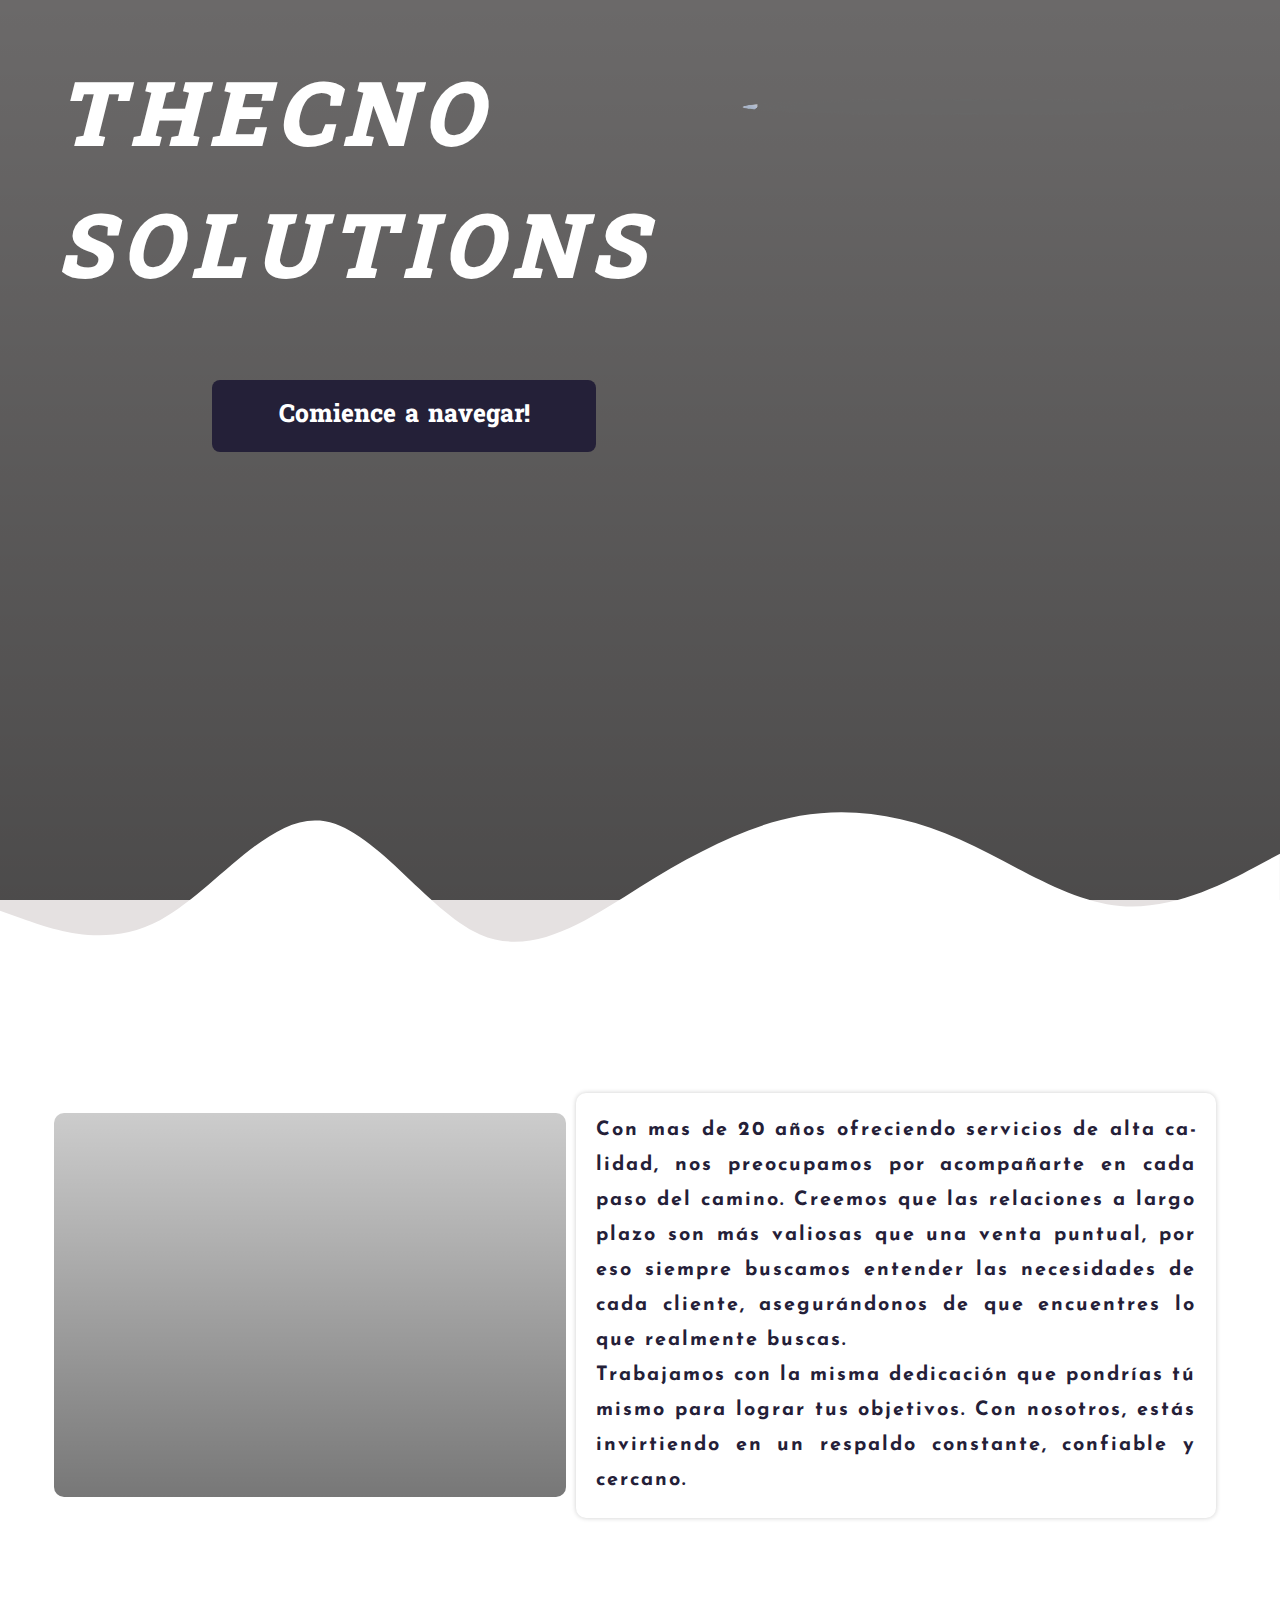
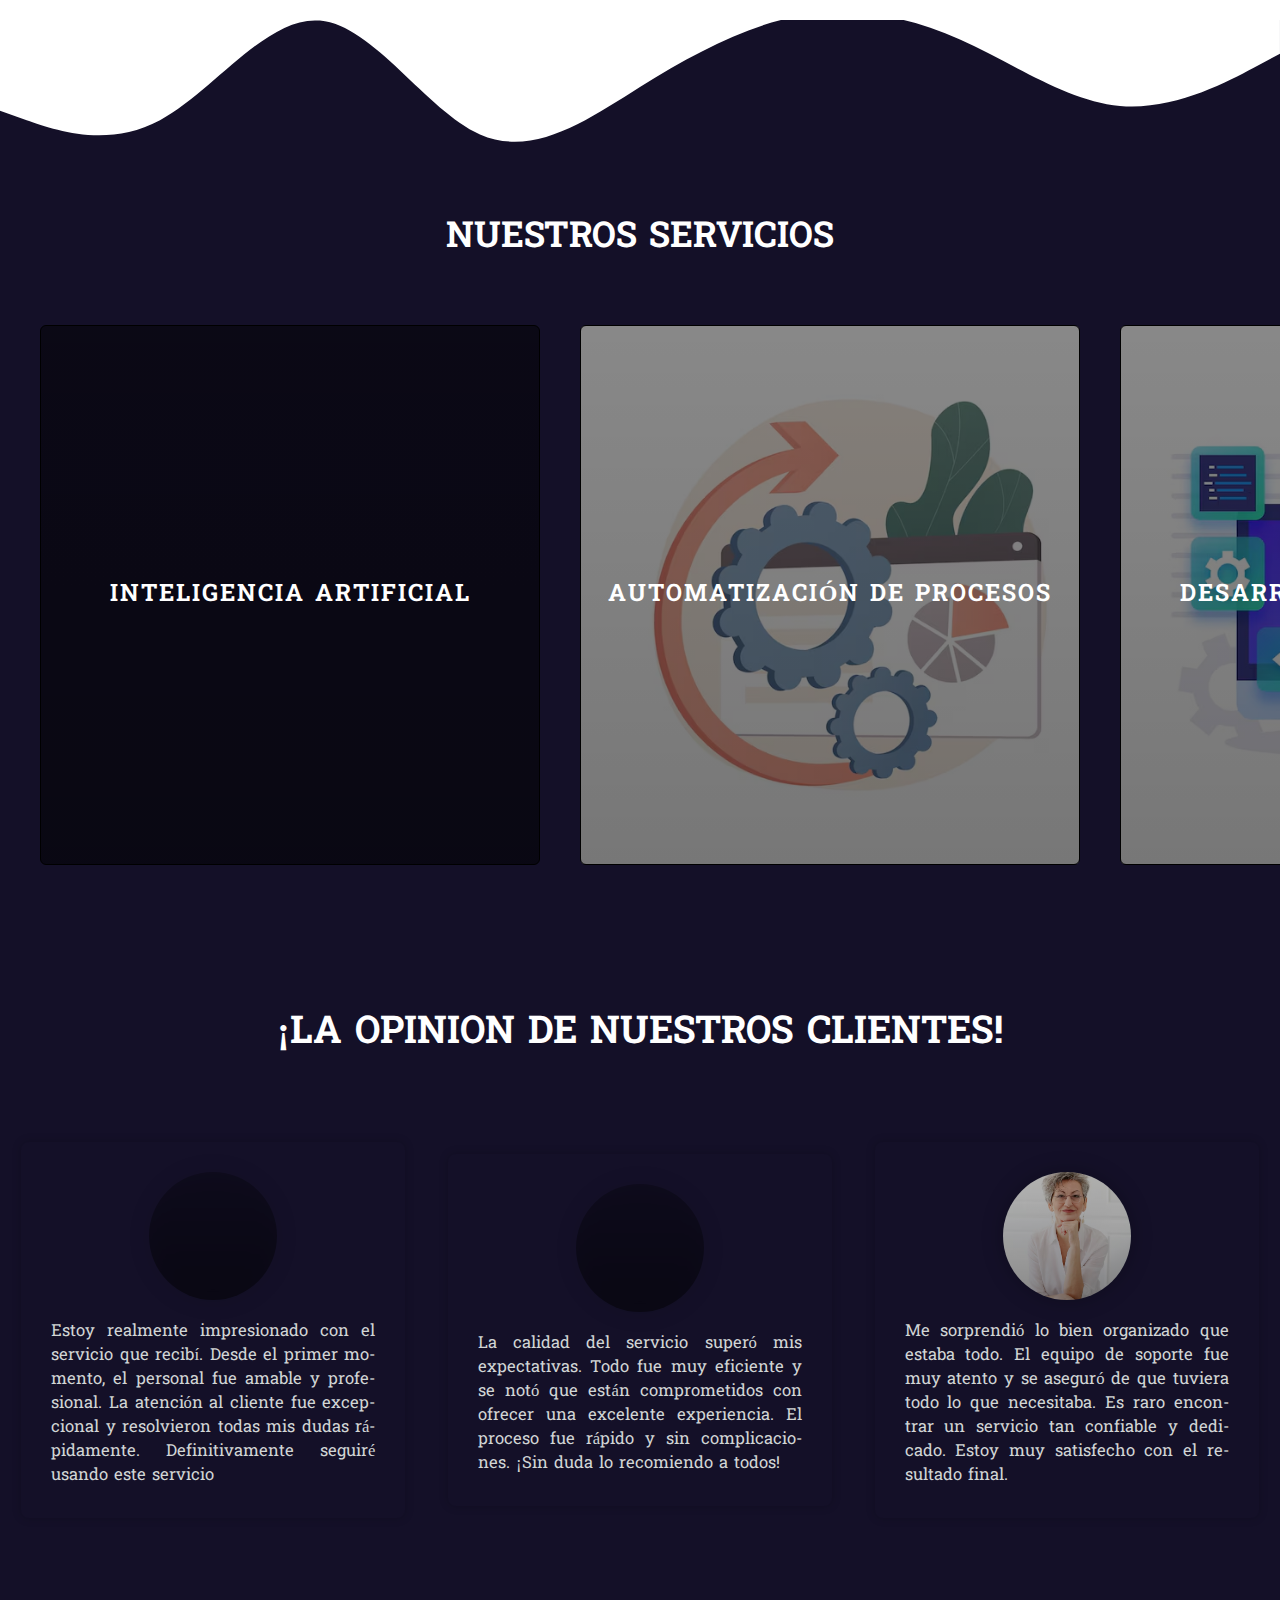
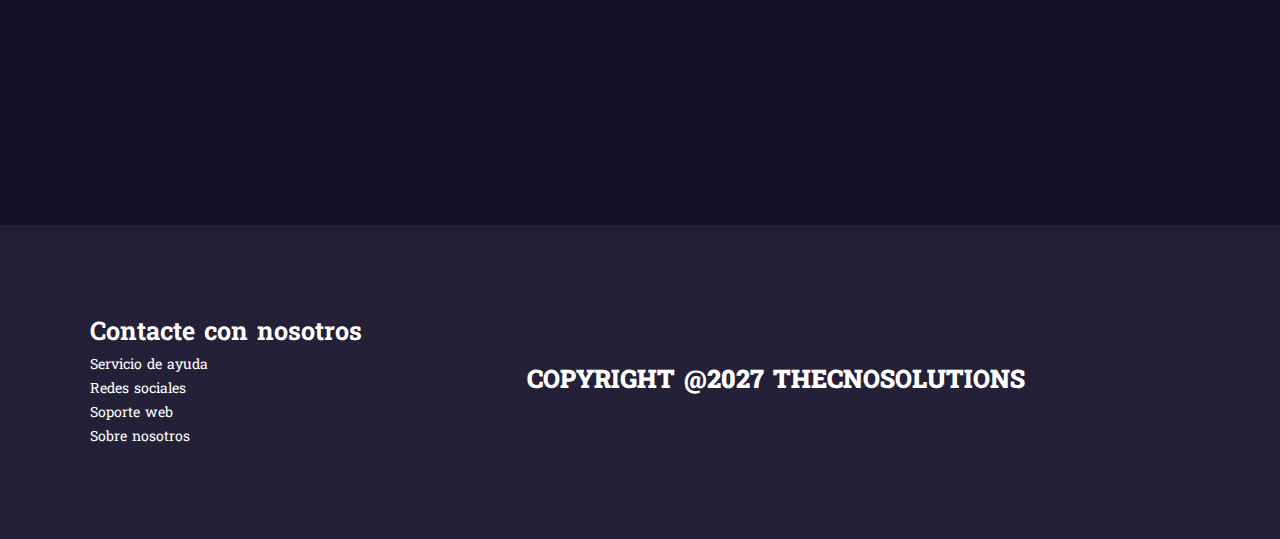
==== index_blog.html @ 822e2746 "Update and rename Index_blog.html to index_blog.html y cambio de rutas en indexbloghtml" ====
<!DOCTYPE html>
<html lang="es">
<head>
    <meta charset="UTF-8">
    <meta name="viewport" content="width=device-width, initial-scale=1.0">
    <title>Thecnosolutions</title>
    <link rel="stylesheet" href="index_blog_styles.css">
    <link href="https://fonts.googleapis.com/css2?family=Hanuman:wght@100;300;400;700;900&display=swap" rel="stylesheet">
    <link href="https://fonts.googleapis.com/css2?family=Hanuman:wght@100;300;400;700;900&family=Josefin+Sans:ital,wght@0,100..700;1,100..700&display=swap" rel="stylesheet">
    <link rel="stylesheet" href="https://cdnjs.cloudflare.com/ajax/libs/animate.css/4.1.1/animate.min.css"/>
    <link rel="icon" href="favicon2-16x16.png" type="image/x-icon">
</head>
<body>
    <main class="main__section">
        <section class="top__main__section">
            <div class="data__container">
                <h1 class="main__title">
                    <span class="primera__parte">Thecno</span>
                    <span class="segunda__parte">Solutions</span>
                </h1>
                <button class="animate__animated animate__slideInLeft top__main__button">Comience a navegar!</button>
            </div>
            <img src="plantilla-diseno-logotipo-letra-monograma_23-2151040148.avif" class="top__main__img">
        </section>
        <section class="main__description">
            <svg xmlns="http://www.w3.org/2000/svg" viewBox="0 0 1440 320" class="dou"><path fill="#fff" fill-opacity="1" d="M0,192L30,202.7C60,213,120,235,180,202.7C240,171,300,85,360,90.7C420,96,480,192,540,218.7C600,245,660,203,720,165.3C780,128,840,96,900,85.3C960,75,1020,85,1080,112C1140,139,1200,181,1260,186.7C1320,192,1380,160,1410,144L1440,128L1440,320L1410,320C1380,320,1320,320,1260,320C1200,320,1140,320,1080,320C1020,320,960,320,900,320C840,320,780,320,720,320C660,320,600,320,540,320C480,320,420,320,360,320C300,320,240,320,180,320C120,320,60,320,30,320L0,320Z"></path></svg>
            <div class="animate__animated animate__fadeInLeft main__description__img"></div>
            <p class="animate__animated animate__fadeInRight top__main__data"> Con mas de 20 años ofreciendo servicios de alta calidad, nos preocupamos por acompañarte en cada paso del camino. Creemos que las relaciones a largo plazo son más valiosas que una venta puntual, por eso siempre buscamos entender las necesidades de cada cliente, asegurándonos de que encuentres lo que realmente buscas.<br>
                Trabajamos con la misma dedicación que pondrías tú mismo para lograr tus objetivos. Con nosotros, estás invirtiendo en un respaldo constante, confiable y cercano.
        </section>
        <section class="categories__main__section">
            <svg xmlns="http://www.w3.org/2000/svg" viewBox="0 0 1440 320" class="dea"><path fill="#fff" fill-opacity="1" d="M0,192L30,202.7C60,213,120,235,180,202.7C240,171,300,85,360,90.7C420,96,480,192,540,218.7C600,245,660,203,720,165.3C780,128,840,96,900,85.3C960,75,1020,85,1080,112C1140,139,1200,181,1260,186.7C1320,192,1380,160,1410,144L1440,128L1440,0L1410,0C1380,0,1320,0,1260,0C1200,0,1140,0,1080,0C1020,0,960,0,900,0C840,0,780,0,720,0C660,0,600,0,540,0C480,0,420,0,360,0C300,0,240,0,180,0C120,0,60,0,30,0L0,0Z"></path></svg>
            <h2 class="categories__title">Nuestros servicios</h2>
            <div class="animate__animated animate__fadeInRight categories__wrapper">
                <div class="categorie__container">
                    <h2 class="categorie__container__title" id="IA">Inteligencia Artificial</h2>
                </div>
                <div class="categorie__container procesos">
                    <h2 class="categorie__container__title">automatización de procesos</h2>
                </div>
                <div class="categorie__container software">
                    <h2 class="categorie__container__title">Desarrollo de software</h2>
                </div>
                <div class="categorie__container datos">
                    <h2 class="categorie__container__title">Analisis de datos</h2>
                </div>
                <div class="categorie__container machine">
                    <h2 class="categorie__container__title">Machine learning</h2>
                </div>
                <div class="categorie__container servicios">
                    <h2 class="categorie__container__title">Micro servicios</h2>
                </div>
            </div>
        </section>
        <section class="client__section">
            <h2 class="animate__animated animate__bounce client__title">¡La opinion de nuestros clientes!</h2>
            <div class="client__wrapper">
            <div class="animate__animated animate__fadeInUp client__container">
            <div class="img__client"></div>
            <div class="data__client"><p class="datatext__client">Estoy realmente impresionado con el servicio que recibí. Desde el primer momento, el personal fue amable y profesional. La atención al cliente fue excepcional y resolvieron todas mis dudas rápidamente. Definitivamente seguiré usando este servicio</p></div>
        </div>
        <div class="animate__animated animate__fadeInUp client__container">
            <div class="img__client señorita"></div>
            <div class="data__client"><p class="datatext__client">La calidad del servicio superó mis expectativas. Todo fue muy eficiente y se notó que están comprometidos con ofrecer una excelente experiencia. El proceso fue rápido y sin complicaciones. ¡Sin duda lo recomiendo a todos!</p></div>
        </div>
        <div class="animate__animated animate__fadeInUp client__container ea">
            <div class="img__client señora"></div>
            <div class="data__client"><p class="datatext__client">Me sorprendió lo bien organizado que estaba todo. El equipo de soporte fue muy atento y se aseguró de que tuviera todo lo que necesitaba. Es raro encontrar un servicio tan confiable y dedicado. Estoy muy satisfecho con el resultado final.</p></div>
        </div>
    </div>
        </section>
    </main>
    <footer class="footer">
        <ul class="footer__list">
            <h2 class="animate__animated animate__bounce footer__subtitle">Contacte con nosotros</h2>
            <li class="footer__listitem"><a href="#" class="footer__linkitem" >Servicio de ayuda</a></li>
            <li class="footer__listitem"><a href="#" class="footer__linkitem" >Redes sociales</a></li>
            <li class="footer__listitem"><a href="#" class="footer__linkitem" >Soporte web</a></li>
            <li class="footer__listitem"><a href="#" class="footer__linkitem" >Sobre nosotros</a></li>
        </ul>
        <p class="footer__description">Copyright @2027 ThecnoSolutions</p> 
    </footer>
</body>
</html>
---- index_blog_styles.css ----
* {
    box-sizing: border-box;
    padding: 0;
    margin: 0;
}
body{
    background-color: #e5e1e1;
    font-family: Hanuman;
    min-height: 100vh;
    overflow-x: hidden;
    scroll-behavior: smooth;
    display: flex;
    flex-direction: column;
}
main{
    flex: 1;
}
::-webkit-scrollbar{
    background-color: transparent;
}
::-webkit-scrollbar-thumb{
    background-color: #141028;
}
/* ----------------------------------------------- top section ----------------------------------------------------------- */
/* azul, blanco, gris y toques de verde o naranja) */

.top__title{
    font-size: clamp(3vw, 3vw, 4vw);
    text-transform: uppercase;
}
.top__subtitle{
    position: absolute;
    bottom: 0;
    font-size: clamp(1vw, 1vw, 2vw);
}
.dou{
    position: absolute;
    top: -250px;

}
.dea{
    position: relative;
    top: -80px;
}
/* ----------------------------------------------- main section ----------------------------------------------------------- */
.top__main__section{
    background-image: linear-gradient(#0008, #000a), url(technology-human-touch-background-modern-remake-creation-adam.jpg);
    height: clamp(40vh, 110vh, 120vh);
    background-size: cover;
    background-attachment: fixed;
    position: relative;
    overflow: hidden;
}
.main__title{
    font-size: clamp(2vw, 7vw, 9vw);
    font-style: oblique;
    font-weight: 900;
    letter-spacing: 10px;
    padding: 8px;
    text-transform: uppercase;
    position: relative;
}
.primera__parte::after, .segunda__parte::after{
    content: "";
    position: absolute;
    bottom: -3px; 
    left: 0;
    width: 0;  
    height: 4px;  
    background-color: #fff;
    border-radius: 10px;
    transition: width 0.3s ease;  
}
.primera__parte:hover::after, .segunda__parte:hover::after {
    width: 50%;  
}
.primera__parte, .segunda__parte{
    display: flex;
    position: relative;
}
.top__main__description{
    width: clamp(10vw, 50vw, 90vw);
    text-align: justify;
    font-size: clamp(1vw, 1.4vw, 3vw);
    background-color: #242038;
    color: #fff;
    border-radius: 8px;
    padding: 10px;
}
.data__container{
    display: flex;
    flex-direction: column;
    padding: 50px;
    gap: 30px;
}
.subtitle__data__container{
    font-size: clamp(1vw, 1.5vw, 2vw);
    color: #fff;
    background-color: #242038;
    margin: 10px;
    border-radius: 8px;
    width: fit-content;
    padding: 5px;
}
.data__text__container{
    display: flex;
    flex-direction: column;
    width: clamp(30vw, 50vw, 80vw);
    margin: 20px;
    padding: 10px;
    border-radius: 8px;
    font-size: clamp(6vw, 8vw, 10vw);
    font-weight: 800;
    text-transform: uppercase;
    color: #fff;
}
.data__text__title__firstpart, .data__text__title__secondpart{
    font-size: clamp(2vw, 8vw, 9vw);
    animation: typing 2s forwards;
}
.data__text__title__firstpart{
    mask-image: linear-gradient(to right, black 50%, transparent 70%);
}
.data__text__title__secondpart{
    mask-image: linear-gradient(to right, black 80%, transparent 95%);
}
.title__data__container{
    color: #e5e1e1;
    font-size: clamp(2vw, 2vw, 2vw);
    font-family: Hanuman;
}
.main__description{
    background-color: #fff;
    height: clamp(20vh, 70vh, 90vh);
    padding: 50px;
    display: flex;
    align-items: center;
    justify-content: center;
    position: relative;
}
.main__description__img{
    background-image: linear-gradient(#0003, #0008), url(imagenescompañia.avif);
    background-size: cover;
    width: clamp(20vw, 40vw, 60vw);
    height: clamp(20vw, 30vw, 60vw);
    border-radius: 10px;
}
.top__main__data{
    width: clamp(40vw, 50vw, 55vw);
    font-size: calc(1.3rem - 1px);
    font-weight: 900;
    color: #242038;
    text-align: justify;
    margin: 0 10px;
    text-wrap: balance;
    padding: 20px;
    letter-spacing: 2px;
    hyphens: auto;
    font-family: Josefin Sans;
    line-height: 35px;
    box-shadow: 0 0 5px #0003;
    border-radius: 10px;
}
span{
    color: #fff;
}
.top__main__button{
    font-size: calc(1.5rem + 1px);
    font-weight: 800;
    font-family: Hanuman;
    margin: 20px auto;
    background-color: #242038;
    color: #fff;
    border-radius: 8px;
    width: clamp(10vw, 30vw, 45vw);
    height: clamp(5vh, 8vh, 15vh);
    position: relative;
    left: -20%;
    border: none;
    transition: all .4s;
    animation-delay: .2s;
}
.top__main__button:hover{
    transform: scale(1.02);
}
.top__main__button:active{
    transform: scale(0.98);
}

.top__main__button::before{
    content: "Comience a navegar!";
    width: 0;
    height: 100%;
    position: absolute;
    top: 0;
    left: 0;
    border-radius: 8px;
    background-color: #fff;
    color: #242038;
    display: flex;
    justify-content: center;
    text-wrap: balance;
    align-items: center;
    opacity: 0;
    transition: all .7s;
    overflow: hidden;
}
.top__main__button:hover::before{
    width: 100%;
    opacity: 1;
}
.top__main__img{
    width: clamp(20vw, 35vw, 40vw);
    mask-image: radial-gradient( black 55%, transparent 100%);
    mask-size: 100% 100%;
    position: absolute;
    right: 7%;
    top: 10%;
    backdrop-filter: blur(50px);
    border-radius: 50%;
    animation: move 3s infinite alternate-reverse;
}
/* ------------------------------- animation section -----------------------------------*/
@keyframes move {
    0%{
        transform: translateY(15px);
    }
    50%{
        transform: translateY(-15px);
    }
    100%{
        transform: translateY(15px);
    }
}


/* -------------------- categories section -------------------------------*/
.categories__main__section{
    background-color: #141028;
}
.categories__title{
    margin-top: -120px;
    margin-bottom: 50px;
    text-align: center;
    padding: 20px;
    color: #fff;
    text-transform: uppercase;
    font-size: clamp(1vw, 2.8vw, 3vw);
}
.categories__wrapper{
    display: grid;
    margin-top: -50px;
    grid-auto-flow: column;
    grid-template-rows: 600px;
    overflow-x: scroll;
    scroll-snap-type: x mandatory;
    overflow-y: auto;
    padding: 20px;
    animation-timeline: view();
    animation-delay: -.65s;
}
.animate__zoomIn{
    animation-timeline: view();
    animation-delay: -.4s;
}
.animate__fadeInLeft{
    animation-timeline: view();
    animation-range: contain;
    animation-delay: -.65s;
}
.animate__fadeInRight{
    animation-timeline: view();
    animation-range: contain;
    animation-delay: -.65s;
}
.animate__fadeInUp{
    animation-timeline: view();
    animation-range: contain;
    animation-delay: -.65s;
}
.categories__wrapper::-webkit-scrollbar{
    appearance: none;
}
.categories__wrapper::-webkit-scrollbar-track{
    background-color: #141028;
}
.categories__wrapper::-webkit-scrollbar-thumb{
    background-color: #242038;
    border-radius: 5px;
}
.categorie__container{
    width: 500px;
    height: clamp(50vh, 60vh, 70vh);
    border: 1px solid #000;
    background-image: linear-gradient(#0007, #0008), url(iabuena.avif);
    background-size: cover;
    margin: 20px;
    border-radius: 6px;
    display: grid;
    place-content: center;
    color: #fff;
    text-transform: uppercase;
    letter-spacing: 2px;
    position: relative;
    scroll-snap-align: center;
}
/*categorie container -> */ .procesos{
    background-image: linear-gradient(#0007, #0008), url(procesos.avif);
}
/*categorie container -> */ .software{
    background-image: linear-gradient(#0007, #0008), url(software.avif);
}
/*categorie container -> */ .datos{
    background-image: linear-gradient(#0007, #0008), url(analisisdedatos.avif);
}
/*categorie container -> */ .machine{
    background-image: linear-gradient(#0007, #0008), url(machinelearingin.avif);
}
/*categorie container -> */ .servicios{
    background-image: linear-gradient(#0007, #0008), url(microservicios.avif);
}
/* ----------------------------- client section -------------------------- */
.client__section{
    background-color: #141028;
    height: clamp(100vh, 100vh, 130vh);
    gap: 100px;
}
.client__wrapper{
    display: flex;
    justify-content: space-around;
    align-items: center;
}
.client__title{
    padding: 80px;
    text-align: center;
    font-size: clamp(1vw, 3vw, 20vw);
    text-transform: uppercase;
    color: #fff;
}
.client__container{
    display: flex;
    flex-direction: column;
    gap: 20px;
    flex-wrap: wrap;
    align-items: center;
    width: clamp(10vw, 30vw, 30vw);
    height: fit-content;
    box-shadow: 0 0 10px #0003;
    padding: 30px;
    border-radius: 8px;
    transition: all .4s;
}
.client__container:hover{
    transform: scale(1.03);
}
.img__client{
    width: clamp(8vw, 10vw, 12vw);
    height: clamp(8vw, 10vw, 12vw);
    border-radius: 50%;
    background-size: cover;
    background-position: center;
    background-image: linear-gradient(#0004, #0007), url(hombre.aviif.avif);
    filter: drop-shadow(0 0 10px #0004);
}
.señorita{
    background-image: linear-gradient(#0004, #0007), url(mujer.avif);
}
.señora{
    background-image: linear-gradient(#0004, #0007), url(señora.avif);
}
.datatext__client{
    color: #d1d5d5;
    font-size: clamp(1vw, 1.3vw, 1.4vw);
    text-wrap: balance;
    text-align: justify;
    hyphens: auto;
}
.footer{
    flex: 1;
    background-color: #242038;
    padding: 90px;
    color: #fff;
    display: flex;
}
.footer__description{
    margin: auto;
    font-size: clamp(1vw, 2vw, 3vw);
    text-transform: uppercase;
    font-weight: 900;
}
.footer__list{
    list-style: none;
}
.footer__subtitle{
    font-size: clamp(2vw, 2vw, 2vw);
    animation-duration: 2s;
    animation-iteration-count: infinite;
}
.footer__linkitem{
    font-size: clamp(1vw, 1.1vw, 2vw);
    color: #fff;
    text-decoration: none;
}
.footer__linkitem:hover{
    text-decoration: underline;
}
/* ----------------------------- media querie section -------------------------- */
@media screen and (max-width: 480px){
    .animate__animated, .animate__fadeInLeft, .animate__fadeInRight, .animate__fadeInUp{
        animation: none !important;
    }
    .main__title{
        margin: auto;
        position: relative;
        display: flex;
        flex-wrap: wrap;
    }
    .top__main__section{
        background-image: none;
        background-color: #242038;
        width: 100%;
        height: fit-content;
    }
    .data__container{
        order: 2;
        position: relative;
    }
    .top__main__button{
        order: 3;
        font-size: calc(1rem + 1px);
        display: none;
    }
    .top__main__img{
        animation: none;
        clip-path: none;
        mask-image: none;
        border-radius: 0;
        display: none;
    }
    .categories__wrapper{
        height: 300vh;
        display: flex;
        flex-direction: column;
        padding: 100px;
    }
    .categories__title{
        font-size: calc(1rem + 5px);
        color: #000;
    }
    .categorie__container{
        width: 90vw;
        height: 70vh;
    }
    .main__description{
        height: fit-content;
        display: flex;
        flex-direction: column;
    }
    .top__main__data{
        width: 100%;
    }
    .main__description__img{
        margin: 20px;
        width: 90vw;
        height: 40vh;
    }
    .client__section{
        height: auto;
    }
    .client__wrapper{
        display: flex;
        flex-direction: column;
    }
    .client__title{
        font-size: calc(1rem + 4px);
    }
    .client__container{
        width: fit-content;
    }
    .img__client{
        width: 40vw;
        height: 20vh;
    }
    .datatext__client{
        font-size: calc(1rem + 2px);
    }
    svg{
        display: none;
    }
    .footer__list{
        list-style: square;
    }
    .footer__subtitle{
        font-size: calc(1rem + 5px);
        width: fit-content;
    }
    .footer__description{
        font-size: calc(1rem);
    }
    .footer__linkitem{
        font-size: calc(1rem);
    }
}
    @keyframes move {
        0%{
            transform: translateY(4px);
        }
        50%{
            transform: translateY(-4px);
        }
        100%{
            transform: translateY(4px);
        }
    }
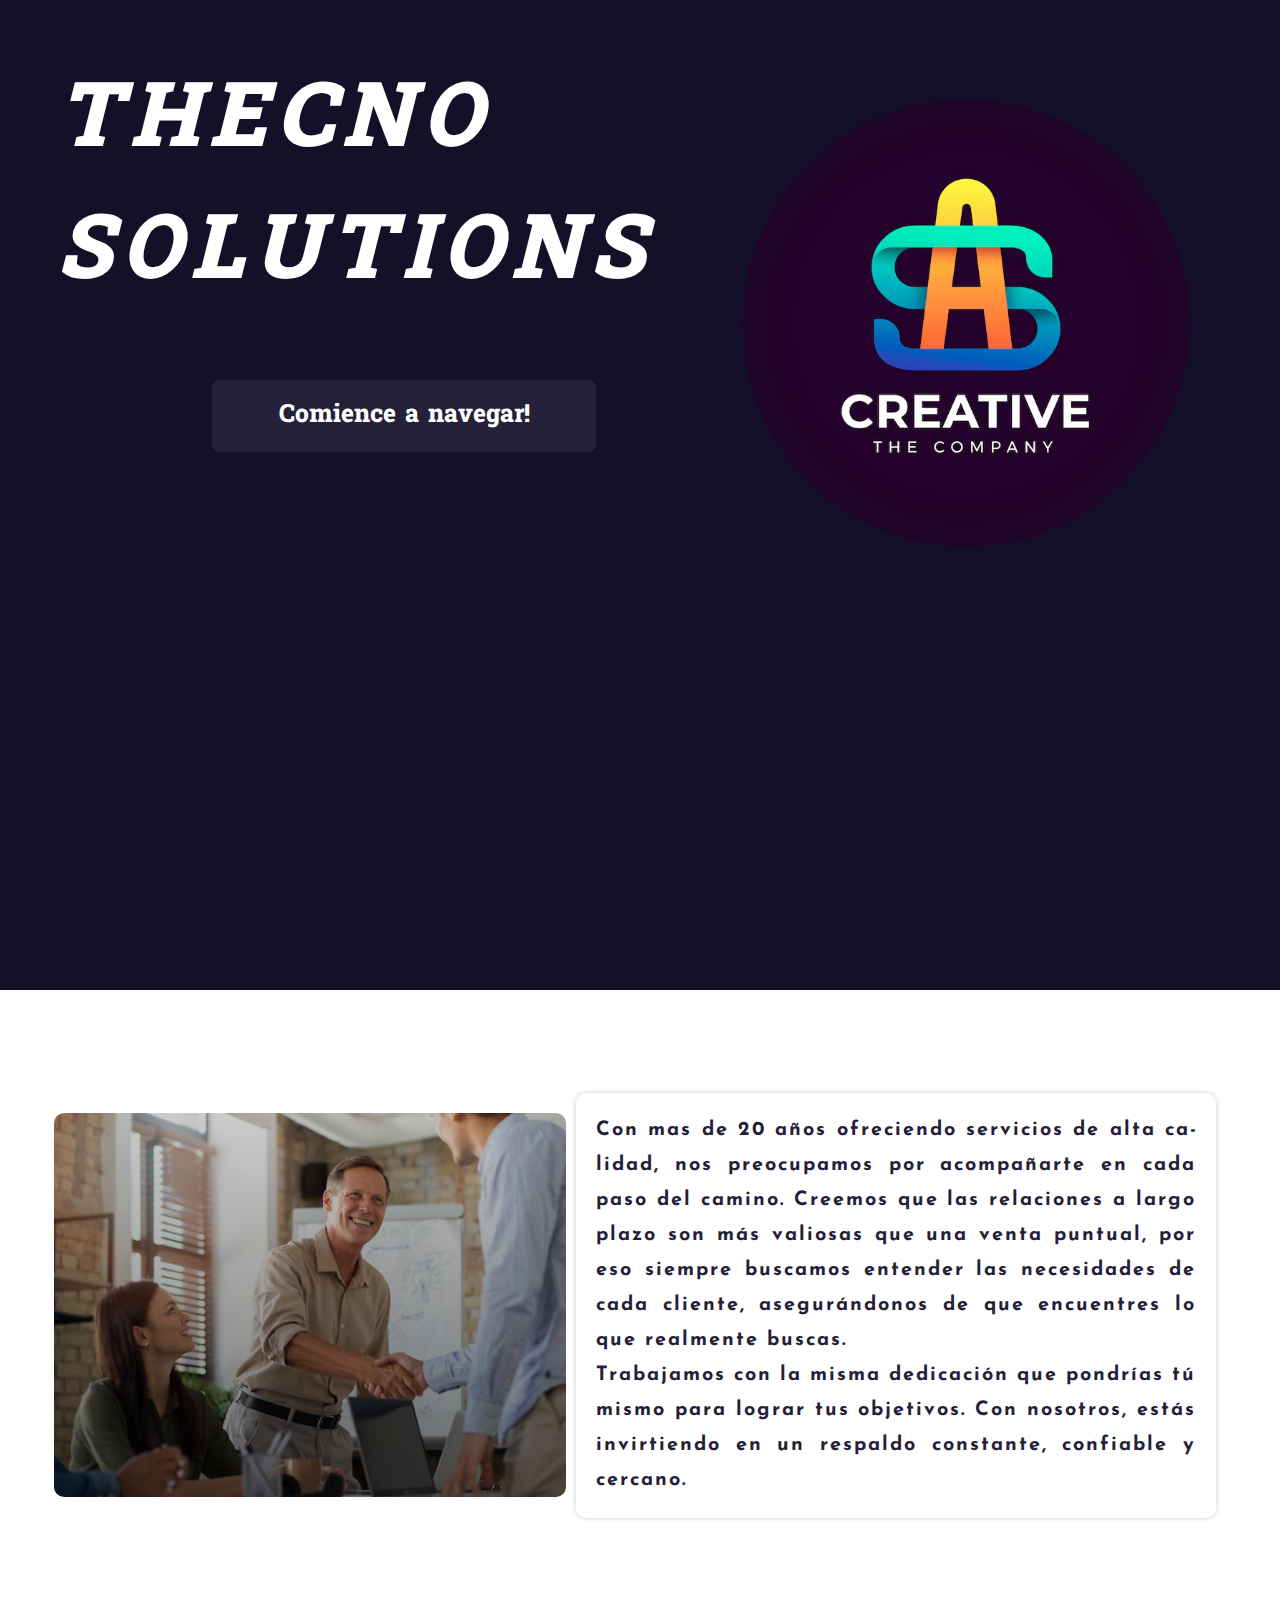
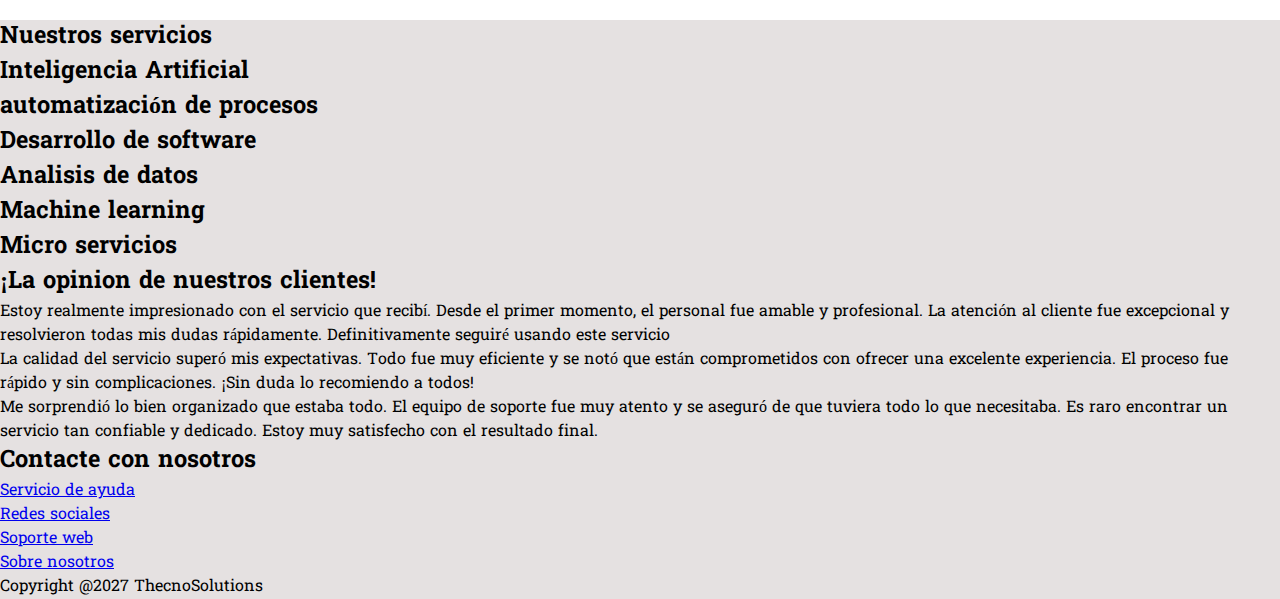
==== commit e0eb828f: "Cambios en las clases y eliminacion de svg" ====
--- a/index_blog.html
+++ b/index_blog.html
@@ -15,21 +15,19 @@
         <section class="top__main__section">
             <div class="data__container">
                 <h1 class="main__title">
-                    <span class="primera__parte">Thecno</span>
-                    <span class="segunda__parte">Solutions</span>
+                    <span class="text-pop-up-top primera__parte">Thecno</span>
+                    <span class="text-pop-up-top segunda__parte">Solutions</span>
                 </h1>
                 <button class="animate__animated animate__slideInLeft top__main__button">Comience a navegar!</button>
             </div>
             <img src="plantilla-diseno-logotipo-letra-monograma_23-2151040148.avif" class="top__main__img">
         </section>
         <section class="main__description">
-            <svg xmlns="http://www.w3.org/2000/svg" viewBox="0 0 1440 320" class="dou"><path fill="#fff" fill-opacity="1" d="M0,192L30,202.7C60,213,120,235,180,202.7C240,171,300,85,360,90.7C420,96,480,192,540,218.7C600,245,660,203,720,165.3C780,128,840,96,900,85.3C960,75,1020,85,1080,112C1140,139,1200,181,1260,186.7C1320,192,1380,160,1410,144L1440,128L1440,320L1410,320C1380,320,1320,320,1260,320C1200,320,1140,320,1080,320C1020,320,960,320,900,320C840,320,780,320,720,320C660,320,600,320,540,320C480,320,420,320,360,320C300,320,240,320,180,320C120,320,60,320,30,320L0,320Z"></path></svg>
             <div class="animate__animated animate__fadeInLeft main__description__img"></div>
             <p class="animate__animated animate__fadeInRight top__main__data"> Con mas de 20 años ofreciendo servicios de alta calidad, nos preocupamos por acompañarte en cada paso del camino. Creemos que las relaciones a largo plazo son más valiosas que una venta puntual, por eso siempre buscamos entender las necesidades de cada cliente, asegurándonos de que encuentres lo que realmente buscas.<br>
                 Trabajamos con la misma dedicación que pondrías tú mismo para lograr tus objetivos. Con nosotros, estás invirtiendo en un respaldo constante, confiable y cercano.
         </section>
         <section class="categories__main__section">
-            <svg xmlns="http://www.w3.org/2000/svg" viewBox="0 0 1440 320" class="dea"><path fill="#fff" fill-opacity="1" d="M0,192L30,202.7C60,213,120,235,180,202.7C240,171,300,85,360,90.7C420,96,480,192,540,218.7C600,245,660,203,720,165.3C780,128,840,96,900,85.3C960,75,1020,85,1080,112C1140,139,1200,181,1260,186.7C1320,192,1380,160,1410,144L1440,128L1440,0L1410,0C1380,0,1320,0,1260,0C1200,0,1140,0,1080,0C1020,0,960,0,900,0C840,0,780,0,720,0C660,0,600,0,540,0C480,0,420,0,360,0C300,0,240,0,180,0C120,0,60,0,30,0L0,0Z"></path></svg>
             <h2 class="categories__title">Nuestros servicios</h2>
             <div class="animate__animated animate__fadeInRight categories__wrapper">
                 <div class="categorie__container">
--- a/index_blog_styles.css
+++ b/index_blog_styles.css
@@ -44,7 +44,7 @@
 }
 /* ----------------------------------------------- main section ----------------------------------------------------------- */
 .top__main__section{
-    background-image: linear-gradient(#0008, #000a), url(technology-human-touch-background-modern-remake-creation-adam.jpg);
+    background-color: #141028;
     height: clamp(40vh, 110vh, 120vh);
     background-size: cover;
     background-attachment: fixed;
@@ -232,6 +232,33 @@
         transform: translateY(15px);
     }
 }
+/* ----------------------------------------------
+    * Generated by Animista on 2025-1-10 17:57:18
+    * Licensed under FreeBSD License.
+    * See http://animista.net/license for more info. 
+    * w: http://animista.net, t: @cssanimista
+    *   ---------------------------------------------- */
+
+/**
+ * ----------------------------------------
+ * animation text-pop-up-top
+ * ----------------------------------------
+ */
+ @-webkit-keyframes text-pop-up-top {
+    0% {
+    -webkit-transform: translateY(0);
+            transform: translateY(0);
+    -webkit-transform-origin: 50% 50%;
+            transform-origin: 50% 50%;
+    text-shadow: none;
+    }
+    100% {
+    -webkit-transform: translateY(-50px);
+    transform: translateY(-50px);
+    -webkit-transform-origin: 50% 50%;
+    transform-origin: 50% 50%;
+    text-shadow: 0 1px 0 #cccccc, 0 2px 0 #cccccc, 0 3px 0 #cccccc, 0 4px 0 #cccccc, 0 5px 0 #cccccc, 0 6px 0 #cccccc, 0 7px 0 #cccccc, 0 8px 0 #cccccc, 0 9px 0 #cccccc, 0 50px 30px rgba(0, 0, 0, 0.3);
+    }
 
 
 /* -------------------- categories section -------------------------------*/
@@ -239,8 +266,6 @@
     background-color: #141028;
 }
 .categories__title{
-    margin-top: -120px;
-    margin-bottom: 50px;
     text-align: center;
     padding: 20px;
     color: #fff;
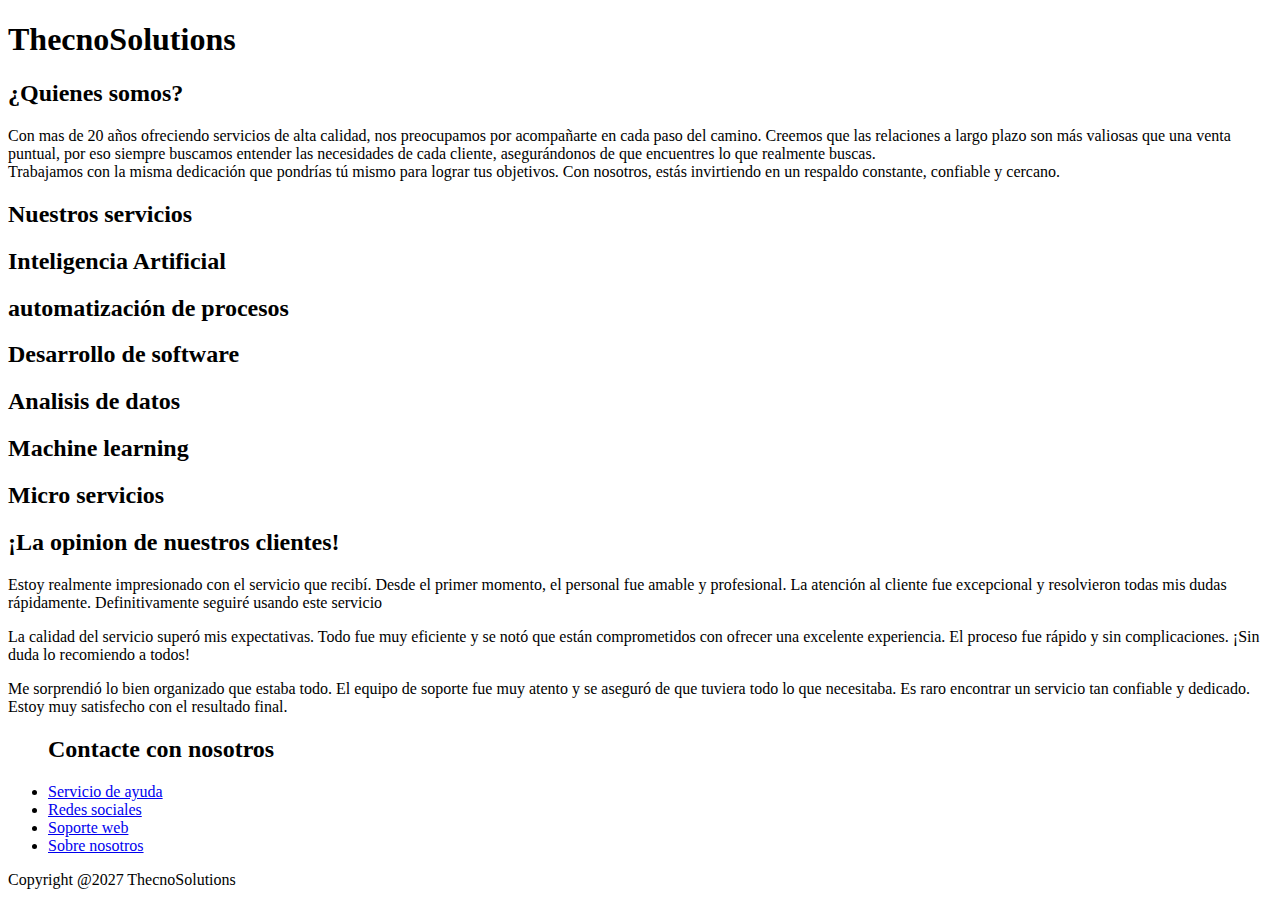
==== commit 887709c5: "Cambio en diseño" ====
--- a/index_blog.html
+++ b/index_blog.html
@@ -4,28 +4,29 @@
     <meta charset="UTF-8">
     <meta name="viewport" content="width=device-width, initial-scale=1.0">
     <title>Thecnosolutions</title>
-    <link rel="stylesheet" href="index_blog_styles.css">
+    <link rel="stylesheet" href="../../../Css/Index_blog_styles.css">
     <link href="https://fonts.googleapis.com/css2?family=Hanuman:wght@100;300;400;700;900&display=swap" rel="stylesheet">
     <link href="https://fonts.googleapis.com/css2?family=Hanuman:wght@100;300;400;700;900&family=Josefin+Sans:ital,wght@0,100..700;1,100..700&display=swap" rel="stylesheet">
     <link rel="stylesheet" href="https://cdnjs.cloudflare.com/ajax/libs/animate.css/4.1.1/animate.min.css"/>
-    <link rel="icon" href="favicon2-16x16.png" type="image/x-icon">
+    <link rel="icon" href="../../../imagenes/favicon2-16x16.png" type="image/x-icon">
 </head>
 <body>
-    <main class="main__section">
-        <section class="top__main__section">
+    <main class="main">
+        <section class="main__section">
+            <div class="animate__animated animate__fadeInDown main__title__container">
+            <h1 class="main__title">
+                ThecnoSolutions
+            </h1>
+        </div>
+        <div class="animate__animated animate__fadeInDown main__description__container">
+            <div class="main__description__img"></div>
             <div class="data__container">
-                <h1 class="main__title">
-                    <span class="text-pop-up-top primera__parte">Thecno</span>
-                    <span class="text-pop-up-top segunda__parte">Solutions</span>
-                </h1>
-                <button class="animate__animated animate__slideInLeft top__main__button">Comience a navegar!</button>
+                <h2 class="main__subtitle">¿Quienes somos?</h2>
+            <p class="main__data"> Con mas de 20 años ofreciendo servicios de alta calidad, nos preocupamos por acompañarte en cada paso del camino. Creemos que las relaciones a largo plazo son más valiosas que una venta puntual, por eso siempre buscamos entender las necesidades de cada cliente, asegurándonos de que encuentres lo que realmente buscas.<br>
+                Trabajamos con la misma dedicación que pondrías tú mismo para lograr tus objetivos. Con nosotros, estás invirtiendo en un respaldo constante, confiable y cercano.
+            </p>
             </div>
-            <img src="plantilla-diseno-logotipo-letra-monograma_23-2151040148.avif" class="top__main__img">
-        </section>
-        <section class="main__description">
-            <div class="animate__animated animate__fadeInLeft main__description__img"></div>
-            <p class="animate__animated animate__fadeInRight top__main__data"> Con mas de 20 años ofreciendo servicios de alta calidad, nos preocupamos por acompañarte en cada paso del camino. Creemos que las relaciones a largo plazo son más valiosas que una venta puntual, por eso siempre buscamos entender las necesidades de cada cliente, asegurándonos de que encuentres lo que realmente buscas.<br>
-                Trabajamos con la misma dedicación que pondrías tú mismo para lograr tus objetivos. Con nosotros, estás invirtiendo en un respaldo constante, confiable y cercano.
+            </div>
         </section>
         <section class="categories__main__section">
             <h2 class="categories__title">Nuestros servicios</h2>
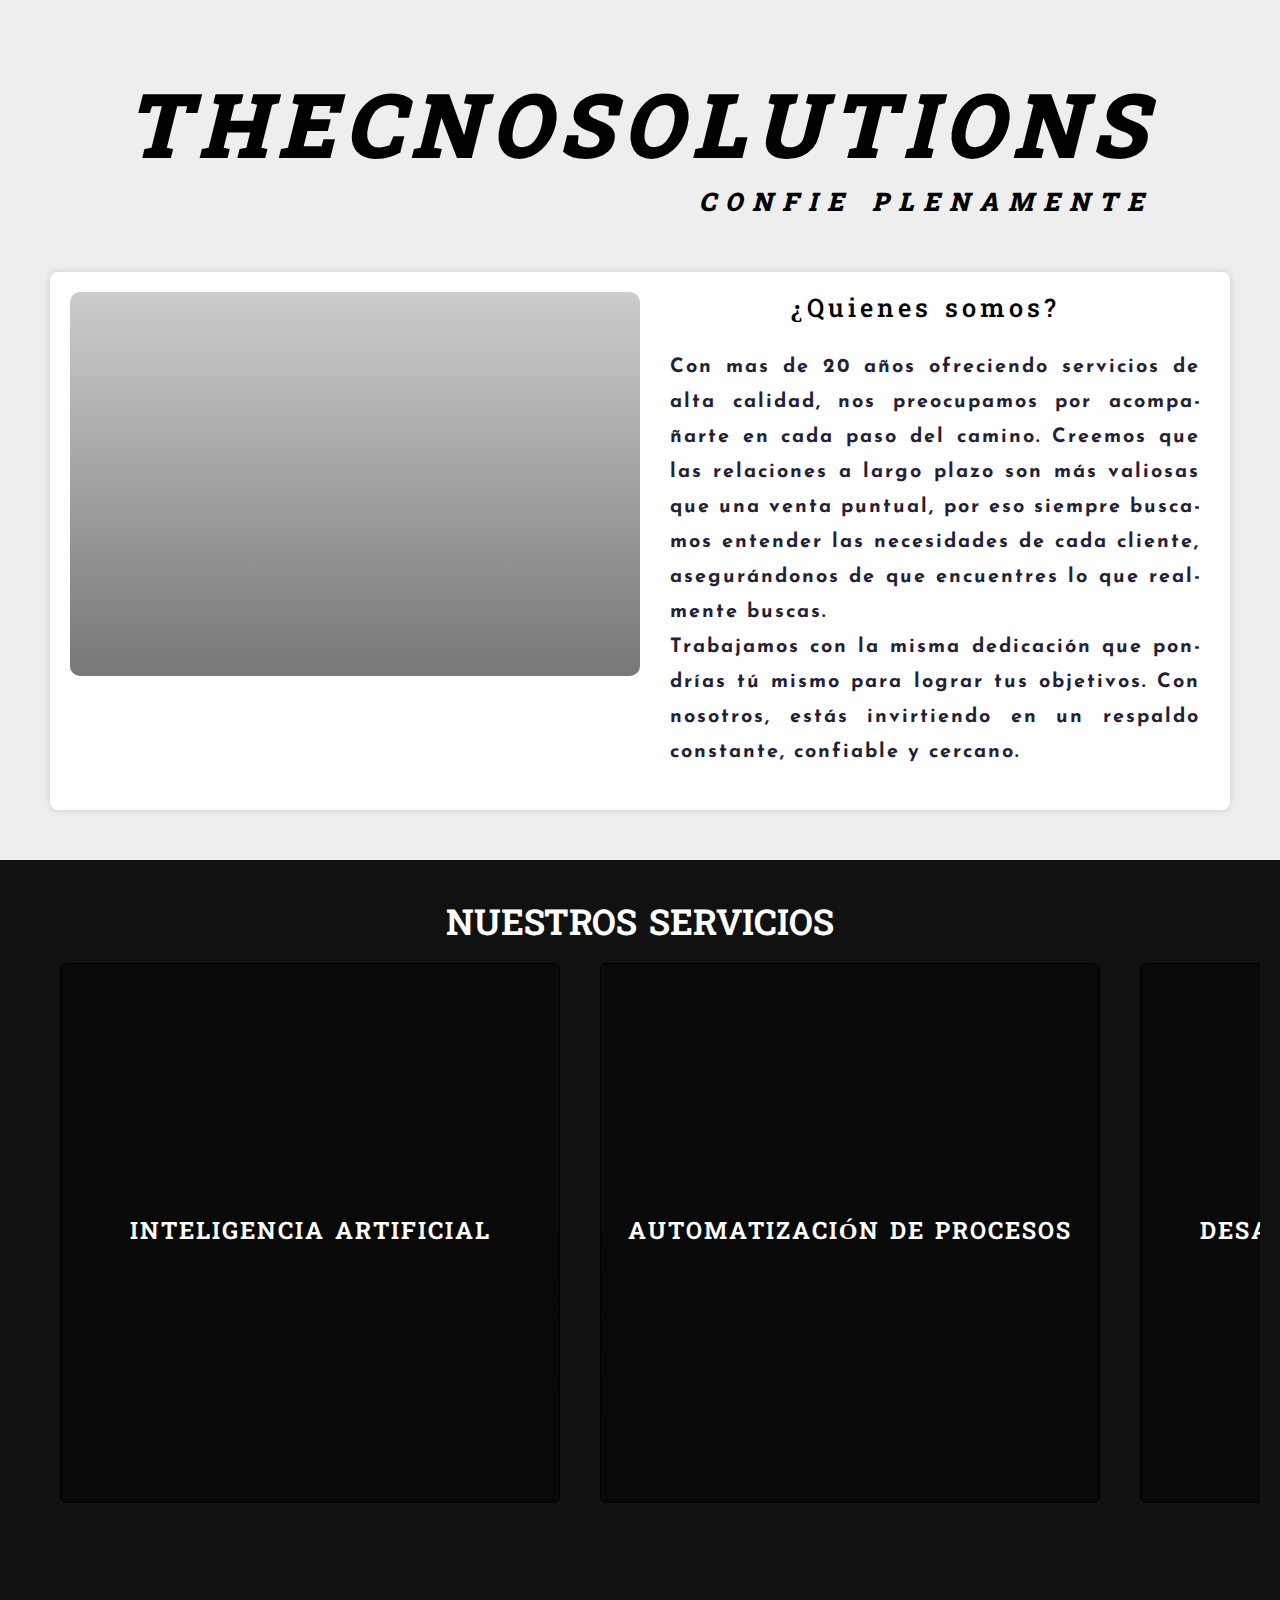
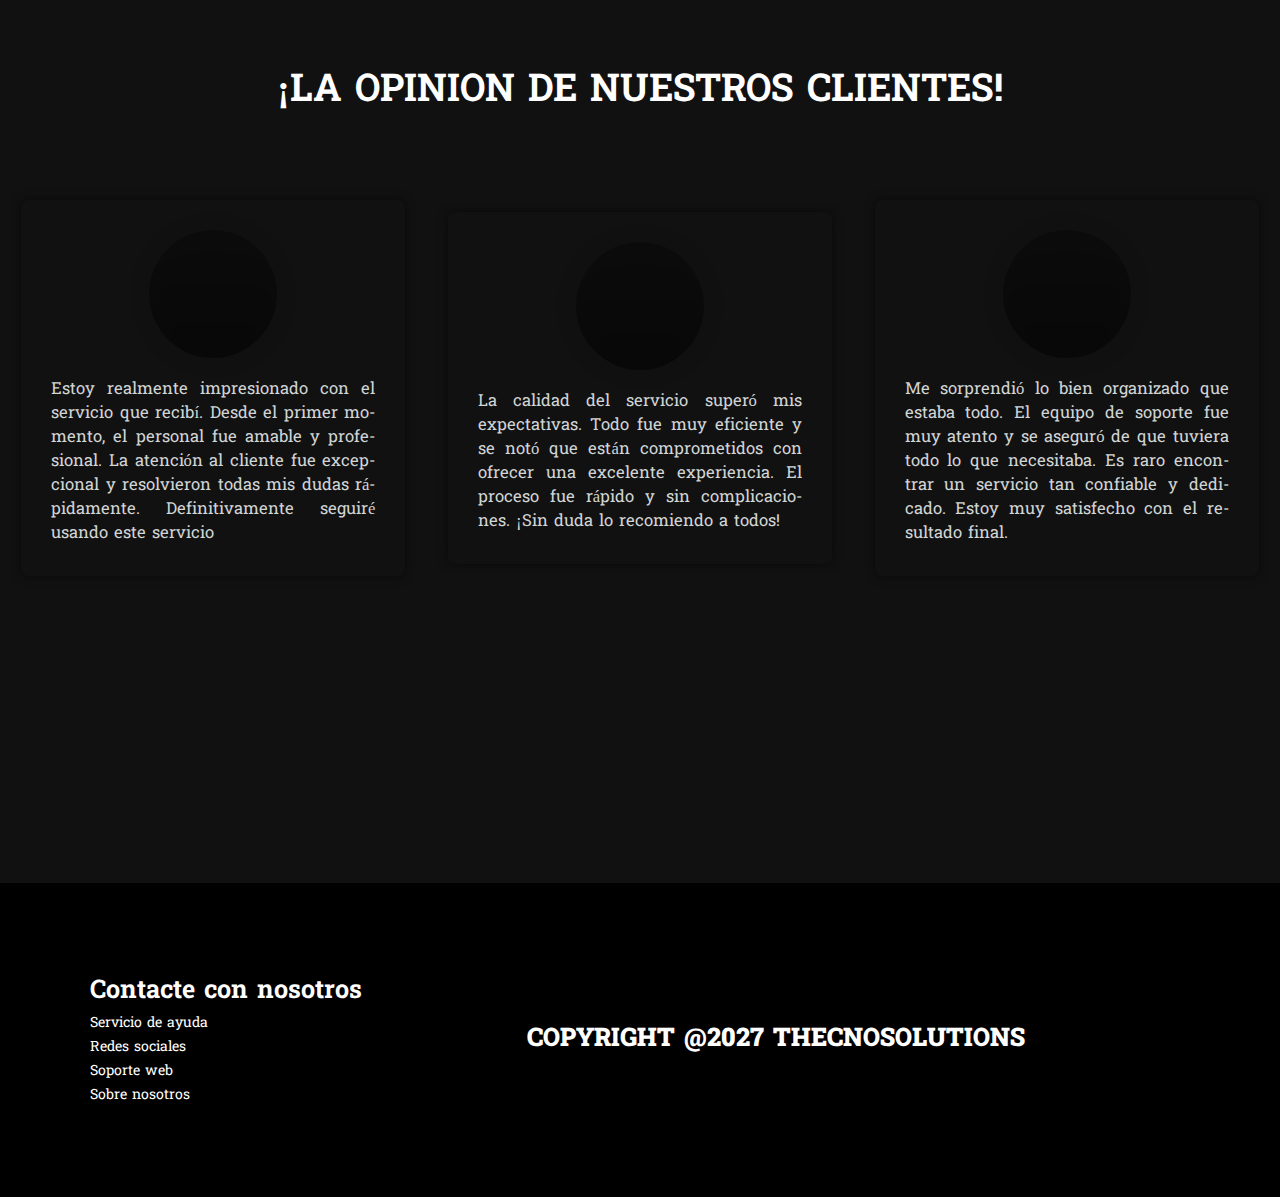
==== commit 3b96beae: "cambio en la ruta css" ====
--- a/index_blog.html
+++ b/index_blog.html
@@ -4,7 +4,7 @@
     <meta charset="UTF-8">
     <meta name="viewport" content="width=device-width, initial-scale=1.0">
     <title>Thecnosolutions</title>
-    <link rel="stylesheet" href="../../../Css/Index_blog_styles.css">
+    <link rel="stylesheet" href="index_blog_styles.css">
     <link href="https://fonts.googleapis.com/css2?family=Hanuman:wght@100;300;400;700;900&display=swap" rel="stylesheet">
     <link href="https://fonts.googleapis.com/css2?family=Hanuman:wght@100;300;400;700;900&family=Josefin+Sans:ital,wght@0,100..700;1,100..700&display=swap" rel="stylesheet">
     <link rel="stylesheet" href="https://cdnjs.cloudflare.com/ajax/libs/animate.css/4.1.1/animate.min.css"/>
--- a/index_blog_styles.css
+++ b/index_blog_styles.css
@@ -0,0 +1,395 @@
+* {
+    box-sizing: border-box;
+    padding: 0;
+    margin: 0;
+}
+body{
+    background-color: #e5e1e1;
+    font-family: Hanuman;
+    min-height: 100vh;
+    overflow-x: hidden;
+    scroll-behavior: smooth;
+    display: flex;
+    flex-direction: column;
+}
+main{
+    flex: 1;
+}
+::-webkit-scrollbar{
+    background-color: transparent;
+}
+::-webkit-scrollbar-thumb{
+    background-color: #141028;
+}
+/* ----------------------------------------------- top section ----------------------------------------------------------- */
+/* azul, blanco, gris y toques de verde o naranja) */
+
+.top__title{
+    font-size: clamp(3vw, 3vw, 4vw);
+    text-transform: uppercase;
+}
+.top__subtitle{
+    position: absolute;
+    bottom: 0;
+    font-size: clamp(1vw, 1vw, 2vw);
+}
+
+/* ----------------------------------------------- main section ----------------------------------------------------------- */
+.main__title{
+    font-size: clamp(2vw, 7vw, 9vw);
+    width: fit-content;
+    height: fit-content;
+    font-style: oblique;
+    font-weight: 900;
+    letter-spacing: 10px;
+    padding: 20px;
+    text-align: center;
+    text-transform: uppercase;
+    position: relative;
+    background-color: transparent;
+    border-radius: 8px;
+}
+.main__title::after{
+    content: "Confie plenamente";
+    font-size: 2vw;
+    position: absolute;
+    bottom: -1%;
+    right: 2%;
+}
+.main__title::before {
+    content: '';
+    position: absolute;
+    bottom: 0;
+    left: 0;
+    width: 0;
+    height: 2px;
+    background: #0003;
+    transition: width 0.3s ease-in-out;
+}
+.main__title:hover::before{
+    width: 100%;
+}
+.main__subtitle{
+    text-align: center;
+    font-size: 2vw;
+    font-family: Hanuman;
+    font-weight: 600;
+    letter-spacing: 4px;
+}
+.data__container{
+    display: flex;
+    flex-direction: column;
+    flex: 1;
+}
+.main__section{
+    background-color: #eee;
+    height: fit-content;
+    padding: 50px;
+    display: flex;
+    align-items: center;
+    justify-content: center;
+    position: relative;
+    display: flex;
+    flex-direction: column;
+    gap: 50px;
+}
+.main__description__container{
+    display: flex;
+    padding: 20px;
+    border-radius: 8px;
+    box-shadow: 0 0 8px #0002;
+    background-color: #fff;
+}
+.main__description__img{
+    background-image: linear-gradient(#0003, #0008), url(../imagenes/imagenescompañia.avif);
+    background-size: cover;
+    width: clamp(20vw, 40vw, 60vw);
+    height: clamp(20vw, 30vw, 60vw);
+    border-radius: 10px;
+    flex: 1;
+}
+.main__data{
+    width: 100%;
+    height: 100%;
+    font-size: calc(1.3rem - 1px);
+    font-weight: 900;
+    color: #242038;
+    text-align: justify;
+    margin: 0 10px;
+    text-wrap: balance;
+    padding: 20px;
+    letter-spacing: 2px;
+    hyphens: auto;
+    font-family: Josefin Sans;
+    line-height: 35px;
+    border-radius: 10px;
+}
+/* -------------------- categories section -------------------------------*/
+.categories__main__section{
+    background-color: #111;
+    padding: 20px;
+    height: fit-content;
+}
+.categories__title{
+    text-align: center;
+    padding: 20px;
+    color: #fff;
+    text-transform: uppercase;
+    font-size: clamp(1vw, 2.8vw, 3vw);
+}
+.categories__wrapper{
+    display: grid;
+    margin-top: -50px;
+    grid-auto-flow: column;
+    grid-template-rows: 600px;
+    overflow-x: scroll;
+    scroll-snap-type: x mandatory;
+    overflow-y: auto;
+    padding: 20px;
+    animation-timeline: view();
+    animation-delay: -.65s;
+}
+.animate__zoomIn{
+    animation-timeline: view();
+    animation-delay: -.4s;
+}
+.animate__fadeInLeft{
+    animation-timeline: view();
+    animation-range: contain;
+    animation-delay: -.65s;
+}
+.animate__fadeInRight{
+    animation-timeline: view();
+    animation-range: contain;
+    animation-delay: -.65s;
+}
+.animate__fadeInUp{
+    animation-timeline: view();
+    animation-range: contain;
+    animation-delay: -.65s;
+}
+.categories__wrapper::-webkit-scrollbar{
+    appearance: none;
+}
+.categories__wrapper::-webkit-scrollbar-track{
+    background-color: transparent;
+}
+.categories__wrapper::-webkit-scrollbar-thumb{
+    background-color: #000;
+    border-radius: 5px;
+}
+.categorie__container{
+    width: 500px;
+    height: clamp(50vh, 60vh, 70vh);
+    border: 1px solid #000;
+    background-image: linear-gradient(#0007, #0008), url(../imagenes/iabuena.avif);
+    background-size: cover;
+    margin: 20px;
+    border-radius: 6px;
+    display: grid;
+    place-content: center;
+    color: #fff;
+    text-transform: uppercase;
+    letter-spacing: 2px;
+    position: relative;
+    scroll-snap-align: center;
+}
+/*categorie container -> */ .procesos{
+    background-image: linear-gradient(#0007, #0008), url(../imagenes/procesos.avif);
+}
+/*categorie container -> */ .software{
+    background-image: linear-gradient(#0007, #0008), url(../imagenes/software.avif);
+}
+/*categorie container -> */ .datos{
+    background-image: linear-gradient(#0007, #0008), url(../imagenes/analisisdedatos.avif);
+}
+/*categorie container -> */ .machine{
+    background-image: linear-gradient(#0007, #0008), url(../imagenes/machinelearingin.avif);
+}
+/*categorie container -> */ .servicios{
+    background-image: linear-gradient(#0007, #0008), url(../imagenes/microservicios.avif);
+}
+/* ----------------------------- client section -------------------------- */
+.client__section{
+    background-color: #111;
+    height: clamp(100vh, 100vh, 130vh);
+    gap: 100px;
+}
+.client__wrapper{
+    display: flex;
+    justify-content: space-around;
+    align-items: center;
+}
+.client__title{
+    padding: 80px;
+    text-align: center;
+    font-size: clamp(1vw, 3vw, 20vw);
+    text-transform: uppercase;
+    color: #fff;
+}
+.client__container{
+    display: flex;
+    flex-direction: column;
+    gap: 20px;
+    flex-wrap: wrap;
+    align-items: center;
+    width: clamp(10vw, 30vw, 30vw);
+    height: fit-content;
+    box-shadow: 0 0 10px #0008;
+    padding: 30px;
+    border-radius: 8px;
+    transition: all .4s;
+}
+.client__container:hover{
+    transform: scale(1.03);
+}
+.img__client{
+    width: clamp(8vw, 10vw, 12vw);
+    height: clamp(8vw, 10vw, 12vw);
+    border-radius: 50%;
+    background-size: cover;
+    background-position: center;
+    background-image: linear-gradient(#0004, #0007), url(../imagenes/hombre.aviif.avif);
+    filter: drop-shadow(0 0 10px #0004);
+}
+.señorita{
+    background-image: linear-gradient(#0004, #0007), url(../imagenes/mujer.avif);
+}
+.señora{
+    background-image: linear-gradient(#0004, #0007), url(../imagenes/señora.avif);
+}
+.datatext__client{
+    color: #d1d5d5;
+    font-size: clamp(1vw, 1.3vw, 1.4vw);
+    text-wrap: balance;
+    text-align: justify;
+    hyphens: auto;
+}
+.footer{
+    flex: 1;
+    background-color: #000;
+    padding: 90px;
+    color: #fff;
+    display: flex;
+}
+.footer__description{
+    margin: auto;
+    font-size: clamp(1vw, 2vw, 3vw);
+    text-transform: uppercase;
+    font-weight: 900;
+}
+.footer__list{
+    list-style: none;
+}
+.footer__subtitle{
+    font-size: clamp(2vw, 2vw, 2vw);
+    animation-duration: 2s;
+    animation-iteration-count: infinite;
+}
+.footer__linkitem{
+    font-size: clamp(1vw, 1.1vw, 2vw);
+    color: #fff;
+    text-decoration: none;
+}
+.footer__linkitem:hover{
+    text-decoration: underline;
+}
+
+/* ----------------------------- media querie section -------------------------- */
+@media screen and (max-width: 480px){
+    .animate__animated, .animate__fadeInLeft, .animate__fadeInRight, .animate__fadeInUp{
+        animation: none !important;
+    }
+    .main__title{
+        margin: auto;
+        position: relative;
+        display: flex;
+        flex-wrap: wrap;
+    }
+    .top__main__section{
+        background-image: none;
+        background-color: #242038;
+        width: 100%;
+        height: fit-content;
+    }
+    .data__container{
+        order: 2;
+        position: relative;
+    }
+    .top__main__button{
+        order: 3;
+        font-size: calc(1rem + 1px);
+        display: none;
+    }
+    .top__main__img{
+        animation: none;
+        clip-path: none;
+        mask-image: none;
+        border-radius: 0;
+        display: none;
+    }
+    .categories__wrapper{
+        height: 300vh;
+        display: flex;
+        flex-direction: column;
+        padding: 100px;
+    }
+    .categories__title{
+        font-size: calc(1rem + 5px);
+        color: #000;
+    }
+    .categorie__container{
+        width: 90vw;
+        height: 70vh;
+    }
+    .main__description{
+        height: fit-content;
+        display: flex;
+        flex-direction: column;
+    }
+    .top__main__data{
+        width: 100%;
+    }
+    .main__description__img{
+        margin: 20px;
+        width: 90vw;
+        height: 40vh;
+    }
+    .client__section{
+        height: auto;
+    }
+    .client__wrapper{
+        display: flex;
+        flex-direction: column;
+    }
+    .client__title{
+        font-size: calc(1rem + 4px);
+    }
+    .client__container{
+        width: fit-content;
+    }
+    .img__client{
+        width: 40vw;
+        height: 20vh;
+    }
+    .datatext__client{
+        font-size: calc(1rem + 2px);
+    }
+    svg{
+        display: none;
+    }
+    .footer__list{
+        list-style: square;
+    }
+    .footer__subtitle{
+        font-size: calc(1rem + 5px);
+        width: fit-content;
+    }
+    .footer__description{
+        font-size: calc(1rem);
+    }
+    .footer__linkitem{
+        font-size: calc(1rem);
+    }
+}
+
